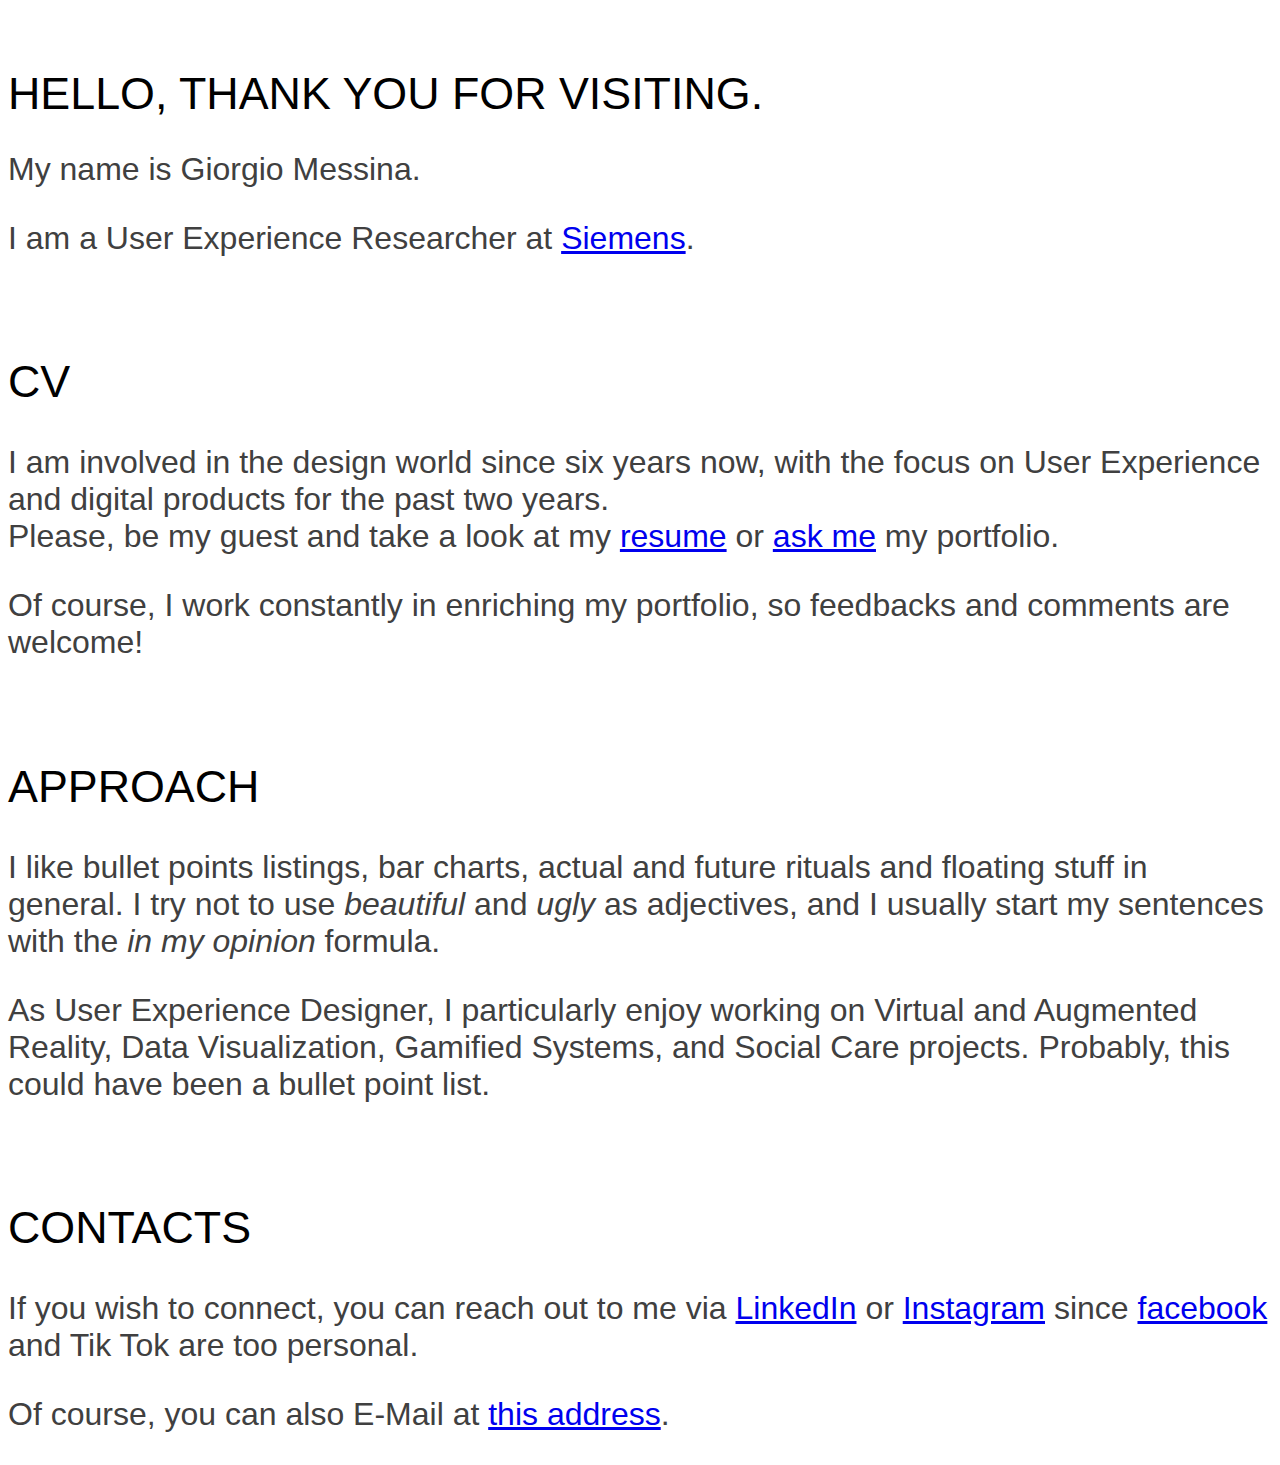
==== index.htm @ 413ce336 "Create index.htm" ====
<!DOCTYPE html>
<head>
    <style>
		h1,h2,h3,h4{
			font-family: montserrat, sans-serif;
			font-style: normal;
			font-weight: 500;
                        font-size:2.8em;


		}		
		p,li{
			font-family: navigo, sans-serif;
			font-style: normal;
			font-weight: 400;
			font-size:2em;
		}
		
		div > p {
			color:#404040;
		}
.spacer{height: 30px;
}
a{text-decoration:underline;
}
	</style>
</head>

<body>

    
    
    
    <!-- –– If you're here, chances are you want to see how i developed this. Please consider this website was built in less than 2 hours, as a design exercise.
        The page you watched is my answer to the minimalistic websites demand. I decided to focus on contents and information architecture. 
        Who knows, mybe one day this won't be a wordpress landing page anymore ––-->
        <div class="spacer"> </div>
        <div class="wrap">
            <div class="intro">
                <h1>
                    HELLO, THANK YOU FOR VISITING.
                </h1>	
                <p>My name is Giorgio Messina.
                </p>
                <p>
                    I am a User Experience Researcher at <a href="https://www.siemens.com"> Siemens</a>.<br>
                </p>
            </div>
            <div class="spacer">
            </div>
            <h2>CV</h2>
			<p>
                I am involved in the design world since six years now, with the focus on User Experience and digital products for the past two years.<br>
                Please, be my guest and take a look at my <a href="https://web.archive.org/web/20220105123858/http://www.giomessina.it/wp-content/uploads/2020/04/CV_Giorgio-Messina.pdf" download="">resume</a> or  <a href="https://web.archive.org/web/20220105123858/mailto:giorgiomessina@hotmail.com">ask me</a> my portfolio.
            </p>
            <p>
                Of course, I work constantly in enriching my portfolio, so feedbacks and comments are welcome!
            </p>
            <div class="spacer">
            </div>
            <h2>APPROACH</h2>
            <p>
                I like bullet points listings, bar charts, actual and future rituals and floating stuff in general.
                I try not to use <i>beautiful</i> and <i>ugly</i> as adjectives, and I usually start my sentences with the<i> in my opinion</i> formula.</p><p>
                    As User Experience Designer, I particularly enjoy working on Virtual and Augmented Reality, Data Visualization, Gamified Systems, and Social Care projects. Probably, this could have been a bullet point list. 
                </p>	<div class="spacer">
                </div>
                <h2>CONTACTS</h2>
                <p>
                    If you wish to connect, you can reach out to me via <a href="https://web.archive.org/web/20220105123858/https://www.linkedin.com/in/giorgio-messina/">LinkedIn</a> or <a href="https://web.archive.org/web/20220105123858/https://www.instagram.com/giom.essina/">Instagram</a> since <a href="https://web.archive.org/web/20220105123858/https://www.facebook.com/LOLHERO.giorgio">facebook</a> and Tik Tok are too personal.
                </p>
                <p>Of course, you can also E-Mail at <a href="https://web.archive.org/web/20220105123858/mailto:giorgiomessina@hotmail.com">this address</a>.</p>
            </div>
            
            
            
        </body>
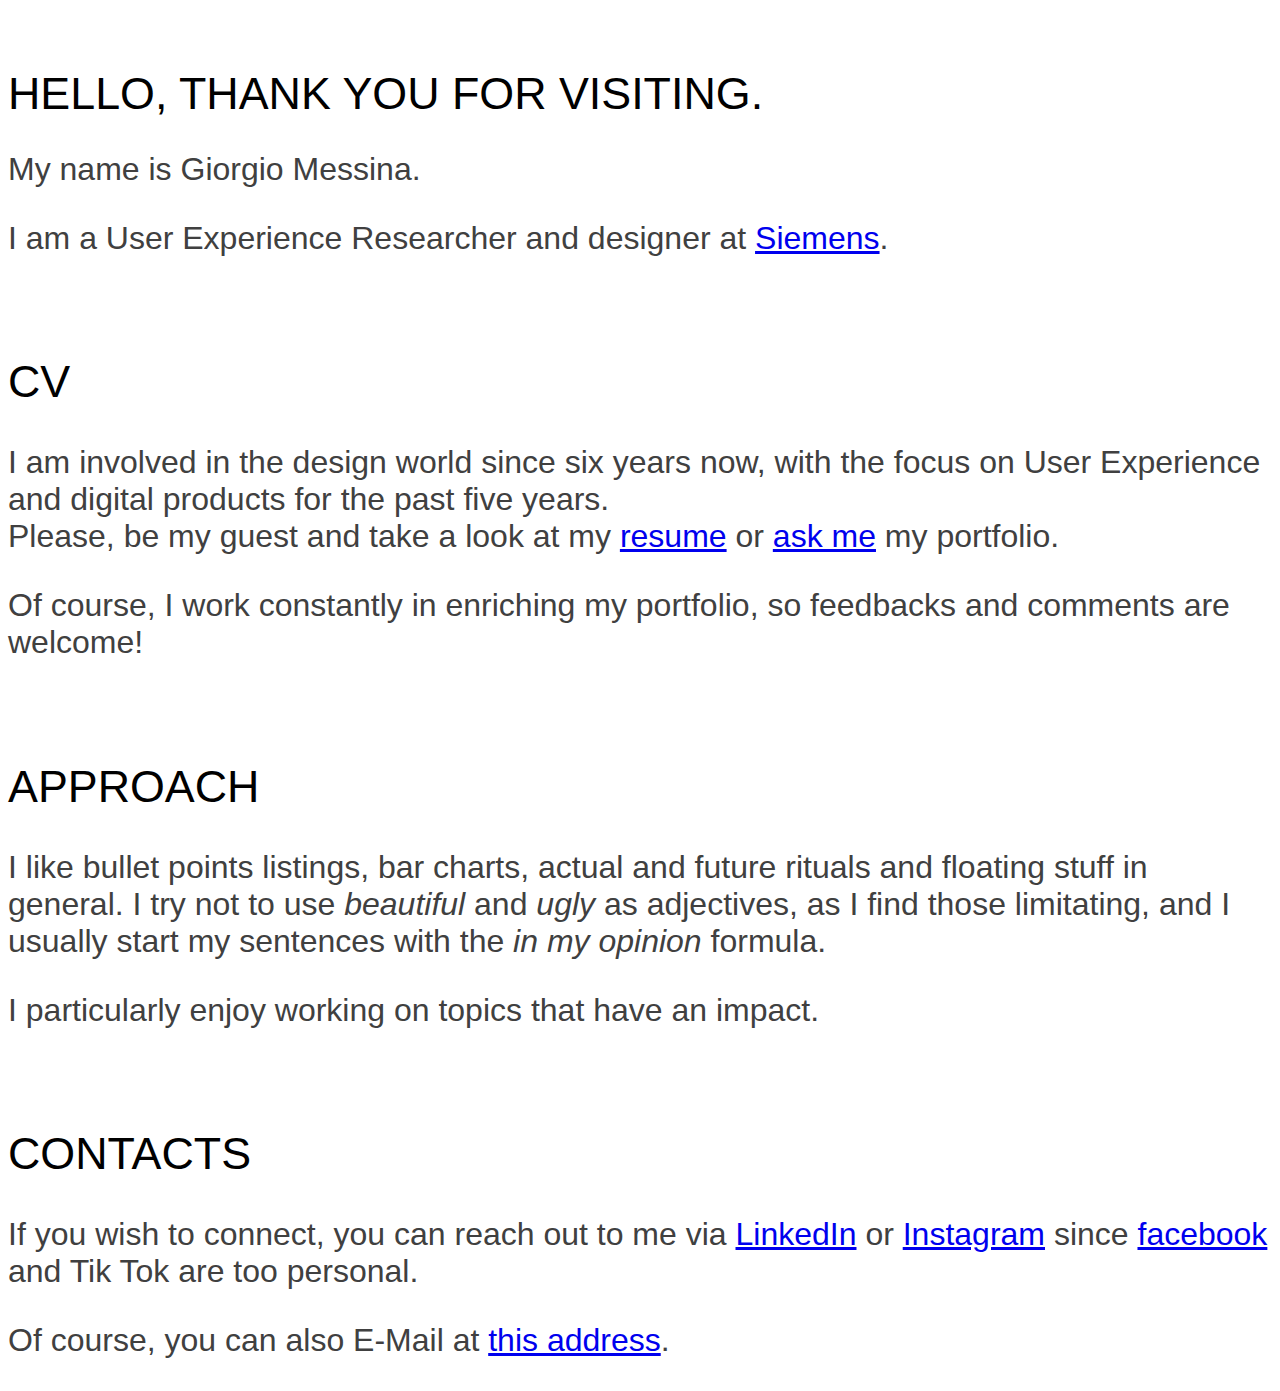
==== commit 12474cf6: "Update index.htm" ====
--- a/index.htm
+++ b/index.htm
@@ -43,15 +43,15 @@
                 <p>My name is Giorgio Messina.
                 </p>
                 <p>
-                    I am a User Experience Researcher at <a href="https://www.siemens.com"> Siemens</a>.<br>
+                    I am a User Experience Researcher and designer at <a href="https://www.siemens.com"> Siemens</a>.<br>
                 </p>
             </div>
             <div class="spacer">
             </div>
             <h2>CV</h2>
 			<p>
-                I am involved in the design world since six years now, with the focus on User Experience and digital products for the past two years.<br>
-                Please, be my guest and take a look at my <a href="https://web.archive.org/web/20220105123858/http://www.giomessina.it/wp-content/uploads/2020/04/CV_Giorgio-Messina.pdf" download="">resume</a> or  <a href="https://web.archive.org/web/20220105123858/mailto:giorgiomessina@hotmail.com">ask me</a> my portfolio.
+                I am involved in the design world since six years now, with the focus on User Experience and digital products for the past five years.<br>
+                Please, be my guest and take a look at my <a href="TBD" download="">resume</a> or  <a href="TBD">ask me</a> my portfolio.
             </p>
             <p>
                 Of course, I work constantly in enriching my portfolio, so feedbacks and comments are welcome!
@@ -61,8 +61,8 @@
             <h2>APPROACH</h2>
             <p>
                 I like bullet points listings, bar charts, actual and future rituals and floating stuff in general.
-                I try not to use <i>beautiful</i> and <i>ugly</i> as adjectives, and I usually start my sentences with the<i> in my opinion</i> formula.</p><p>
-                    As User Experience Designer, I particularly enjoy working on Virtual and Augmented Reality, Data Visualization, Gamified Systems, and Social Care projects. Probably, this could have been a bullet point list. 
+                I try not to use <i>beautiful</i> and <i>ugly</i> as adjectives, as I find those limitating, and I usually start my sentences with the<i> in my opinion</i> formula.</p><p>
+                    I particularly enjoy working on topics that have an impact.
                 </p>	<div class="spacer">
                 </div>
                 <h2>CONTACTS</h2>
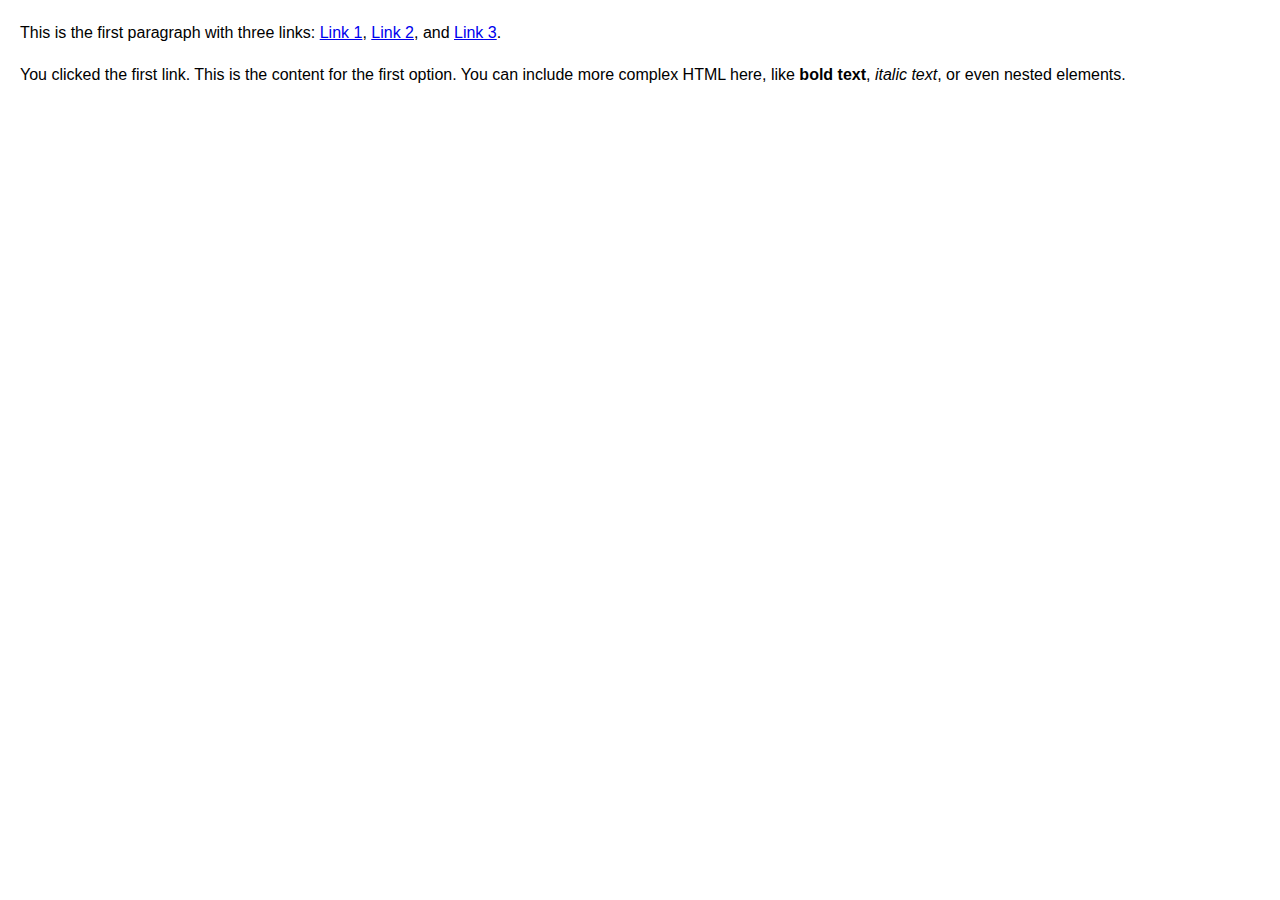
==== commit 7e78eaff: "Update index.htm" ====
--- a/index.htm
+++ b/index.htm
@@ -1,79 +1,54 @@
 <!DOCTYPE html>
+<html lang="en">
 <head>
+    <meta charset="UTF-8">
+    <meta name="viewport" content="width=device-width, initial-scale=1.0">
+    <title>Dynamic Paragraph Visibility</title>
     <style>
-		h1,h2,h3,h4{
-			font-family: montserrat, sans-serif;
-			font-style: normal;
-			font-weight: 500;
-                        font-size:2.8em;
+        body {
+            font-family: Arial, sans-serif;
+            line-height: 1.6;
+            margin: 20px;
+        }
+        .hidden {
+            display: none;
+        }
+    </style>
+</head>
+<body>
+    <p id="firstParagraph">
+        This is the first paragraph with three links:
+        <a href="#" onclick="showParagraph('content1'); return false;">Link 1</a>,
+        <a href="#" onclick="showParagraph('content2'); return false;">Link 2</a>, and
+        <a href="#" onclick="showParagraph('content3'); return false;">Link 3</a>.
+    </p>
 
+    <p id="content1" class="hidden">
+        You clicked the first link. This is the content for the first option. 
+        You can include more complex HTML here, like <strong>bold text</strong>, 
+        <em>italic text</em>, or even nested elements.
+    </p>
 
-		}		
-		p,li{
-			font-family: navigo, sans-serif;
-			font-style: normal;
-			font-weight: 400;
-			font-size:2em;
-		}
-		
-		div > p {
-			color:#404040;
-		}
-.spacer{height: 30px;
-}
-a{text-decoration:underline;
-}
-	</style>
-</head>
+    <p id="content2" class="hidden">
+        The second link was clicked. 
+    </p>
 
-<body>
+    <p id="content3" class="hidden">
+        Third link activated. This paragraph shows the third option.
+        
+    </p>
 
-    
-    
-    
-    <!-- –– If you're here, chances are you want to see how i developed this. Please consider this website was built in less than 2 hours, as a design exercise.
-        The page you watched is my answer to the minimalistic websites demand. I decided to focus on contents and information architecture. 
-        Who knows, mybe one day this won't be a wordpress landing page anymore ––-->
-        <div class="spacer"> </div>
-        <div class="wrap">
-            <div class="intro">
-                <h1>
-                    HELLO, THANK YOU FOR VISITING.
-                </h1>	
-                <p>My name is Giorgio Messina.
-                </p>
-                <p>
-                    I am a User Experience Researcher and designer at <a href="https://www.siemens.com"> Siemens</a>.<br>
-                </p>
-            </div>
-            <div class="spacer">
-            </div>
-            <h2>CV</h2>
-			<p>
-                I am involved in the design world since six years now, with the focus on User Experience and digital products for the past five years.<br>
-                Please, be my guest and take a look at my <a href="TBD" download="">resume</a> or  <a href="TBD">ask me</a> my portfolio.
-            </p>
-            <p>
-                Of course, I work constantly in enriching my portfolio, so feedbacks and comments are welcome!
-            </p>
-            <div class="spacer">
-            </div>
-            <h2>APPROACH</h2>
-            <p>
-                I like bullet points listings, bar charts, actual and future rituals and floating stuff in general.
-                I try not to use <i>beautiful</i> and <i>ugly</i> as adjectives, as I find those limitating, and I usually start my sentences with the<i> in my opinion</i> formula.</p><p>
-                    I particularly enjoy working on topics that have an impact.
-                </p>	<div class="spacer">
-                </div>
-                <h2>CONTACTS</h2>
-                <p>
-                    If you wish to connect, you can reach out to me via <a href="https://web.archive.org/web/20220105123858/https://www.linkedin.com/in/giorgio-messina/">LinkedIn</a> or <a href="https://web.archive.org/web/20220105123858/https://www.instagram.com/giom.essina/">Instagram</a> since <a href="https://web.archive.org/web/20220105123858/https://www.facebook.com/LOLHERO.giorgio">facebook</a> and Tik Tok are too personal.
-                </p>
-                <p>Of course, you can also E-Mail at <a href="https://web.archive.org/web/20220105123858/mailto:giorgiomessina@hotmail.com">this address</a>.</p>
-            </div>
+    <script>
+        function showParagraph(contentId) {
+            // Hide all paragraphs
+            document.querySelectorAll('p[id^="content"]').forEach(p => p.classList.add('hidden'));
             
-            
-            
-        </body>
-            
-            +            // Show the selected paragraph
+            document.getElementById(contentId).classList.remove('hidden');
+        }
+
+        // Show the first content by default
+        showParagraph('content1');
+    </script>
+</body>
+</html>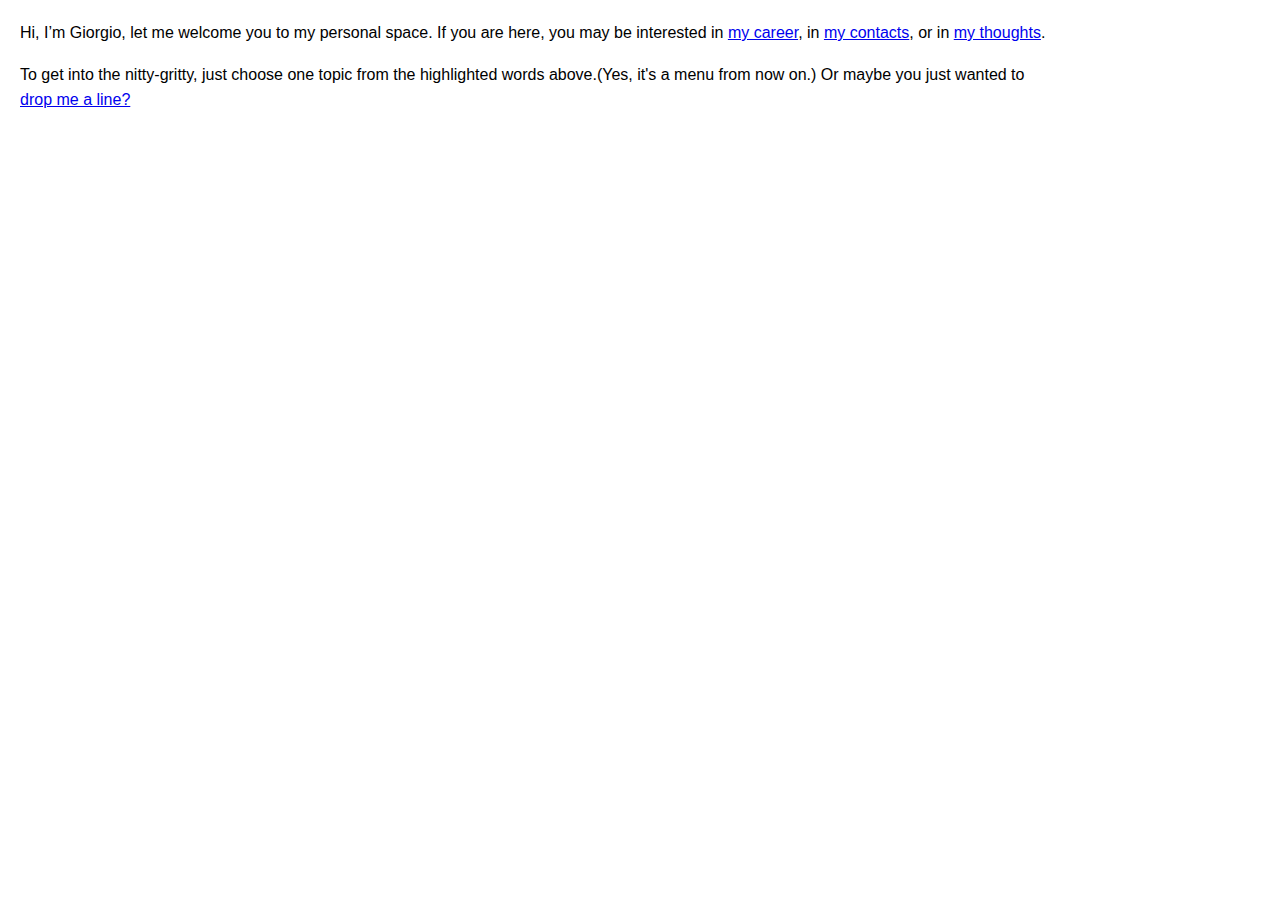
==== commit 78b51866: "come onn" ====
--- a/index.htm
+++ b/index.htm
@@ -3,7 +3,7 @@
 <head>
     <meta charset="UTF-8">
     <meta name="viewport" content="width=device-width, initial-scale=1.0">
-    <title>Dynamic Paragraph Visibility</title>
+    <title>Dynamic Paragraph Visibility with Menu</title>
     <style>
         body {
             font-family: Arial, sans-serif;
@@ -16,39 +16,68 @@
     </style>
 </head>
 <body>
-    <p id="firstParagraph">
-        This is the first paragraph with three links:
-        <a href="#" onclick="showParagraph('content1'); return false;">Link 1</a>,
-        <a href="#" onclick="showParagraph('content2'); return false;">Link 2</a>, and
-        <a href="#" onclick="showParagraph('content3'); return false;">Link 3</a>.
-    </p>
+    <div id="menu">
+        <p>
+            Hi, I’m Giorgio,
+            let me welcome you to my personal space.
 
-    <p id="content1" class="hidden">
-        You clicked the first link. This is the content for the first option. 
-        You can include more complex HTML here, like <strong>bold text</strong>, 
-        <em>italic text</em>, or even nested elements.
-    </p>
+            If you are here, you may be interested in 
 
-    <p id="content2" class="hidden">
-        The second link was clicked. 
-    </p>
+ 
+            <a href="#" onclick="showParagraph('content1'); return false;">my career</a>, in
+            <a href="#" onclick="showParagraph('content2'); return false;"> my contacts</a>, or in 
+            <a href="#" onclick="showParagraph('content3'); return false;">my thoughts</a>.
+        </p>
+    </div>
 
-    <p id="content3" class="hidden">
-        Third link activated. This paragraph shows the third option.
-        
-    </p>
+    <div id="content">
+        <p id="content0">
+            To get into the nitty-gritty, just choose one topic from the highlighted words above.(Yes, it's a menu from now on.)
+            Or maybe you just wanted to 
+            <br><a href="mailto:address@mail.com?subject=coming%20from%20your%20website">drop me a line?</a>
+        </p>
 
-    <script>
-        function showParagraph(contentId) {
-            // Hide all paragraphs
-            document.querySelectorAll('p[id^="content"]').forEach(p => p.classList.add('hidden'));
+        <p id="content1" class="hidden">
+            I've spent the last two and a half years at Siemens as a User Experience Designer and Researcher, focusing on smart cities and sustainability. <br><br>
+
+            After my first experience at the startup Cubbit, I've been a consultant for seven wonderful years now!<br><br>
+
+            To download my resume, just click here.<br><br>
+
+            I've also put together a quick table with the most significant projects I've been involved in recently.<br><br>
+
+            The ever-changing client and project landscape has allowed me to keep a highly adaptive approach and learn some valuable lessons along the way.<br><br>
+            <br>
+
+            To undo, click
+            <a href="#" onclick="resetPage(); return false;">here</a>
+        </p>
+
+        <p id="content2" class="hidden">
+            I have put together a list for me, and I just had to share it with you. I love lists!
+
+            giorgiomessina@hotmail.com
+            telegram.me/dinuovo
             
-            // Show the selected paragraph
-            document.getElementById(contentId).classList.remove('hidden');
-        }
+            instagram.com/gio.essina,
+            linkedin.com/in/giomessina
+            strava.com/athletes/giomessina
+            
+            Right now, I’m based in Milan, but I work remotely, so I might be somewhere else temporarily.
+            
+            However, if you’d like to get in touch, you can just fill in the form and send me an email!
+            
+            To undo, click
 
-        // Show the first content by default
-        showParagraph('content1');
-    </script>
+            <br><a href="#" onclick="resetPage(); return false;">here</a>
+        </p>
+
+        <p id="content3" class="hidden">
+            LETS LEARN FUCKING ACCORDIONS
+            <br><a href="#" onclick="resetPage(); return false;">Reset</a>
+        </p>
+    </div>
+
+    <script src="myscript.js"></script>
 </body>
 </html>